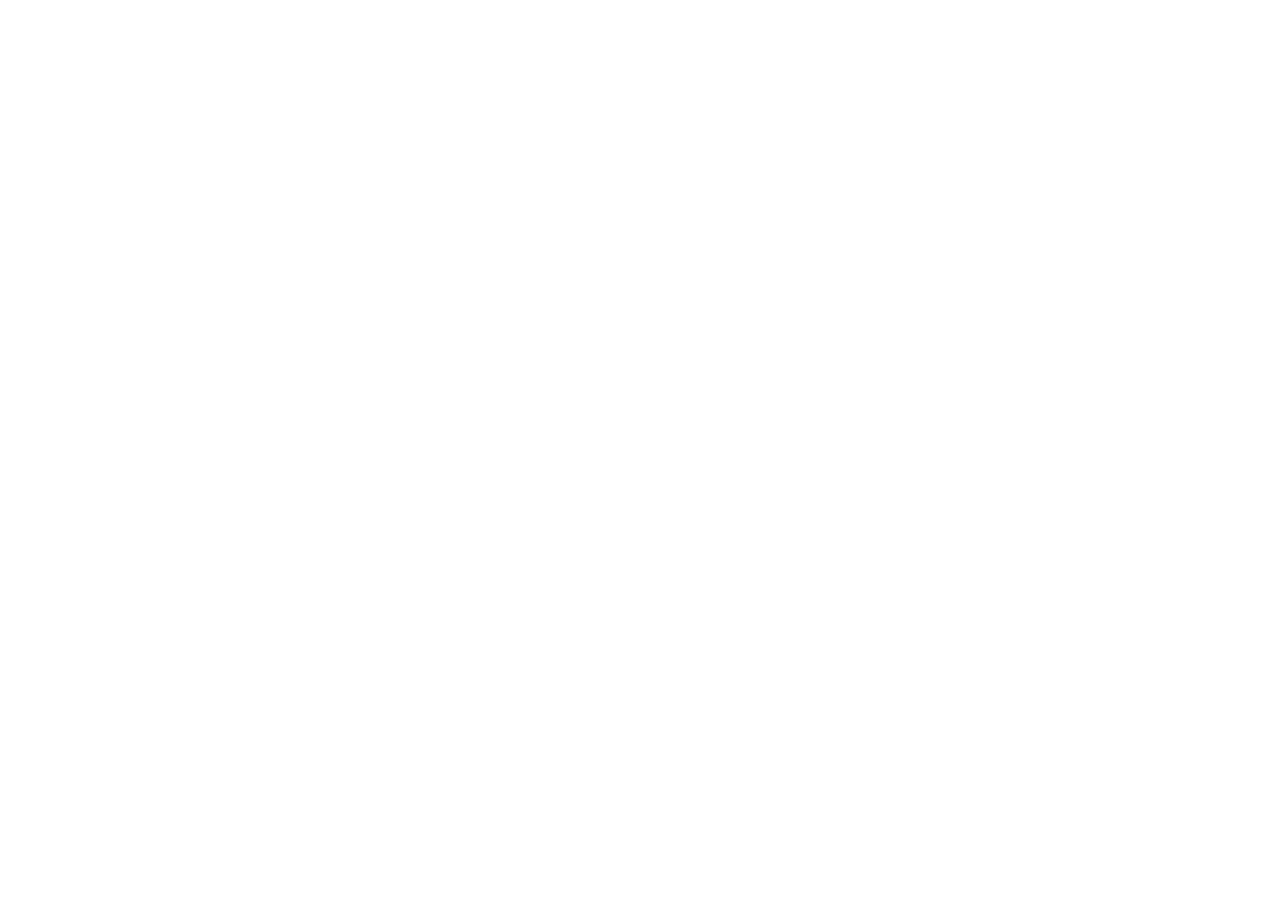
==== experiment/simulation/index.html @ 3f50e271 "Initial commit" ====
<!DOCTYPE html>
<html>
<head>
	<!-- Add CSS at the head of HTML file -->
    <link rel="stylesheet" href="./css/main.css">
</head>
<body>
		<!-- Your code goes here-->

	<!-- Add JS at the bottom of HTML file --> 
        <script src="./js/main.js"></script>
</body>
</html>
---- experiment/simulation/css/main.css ----
/* You CSS goes in here */
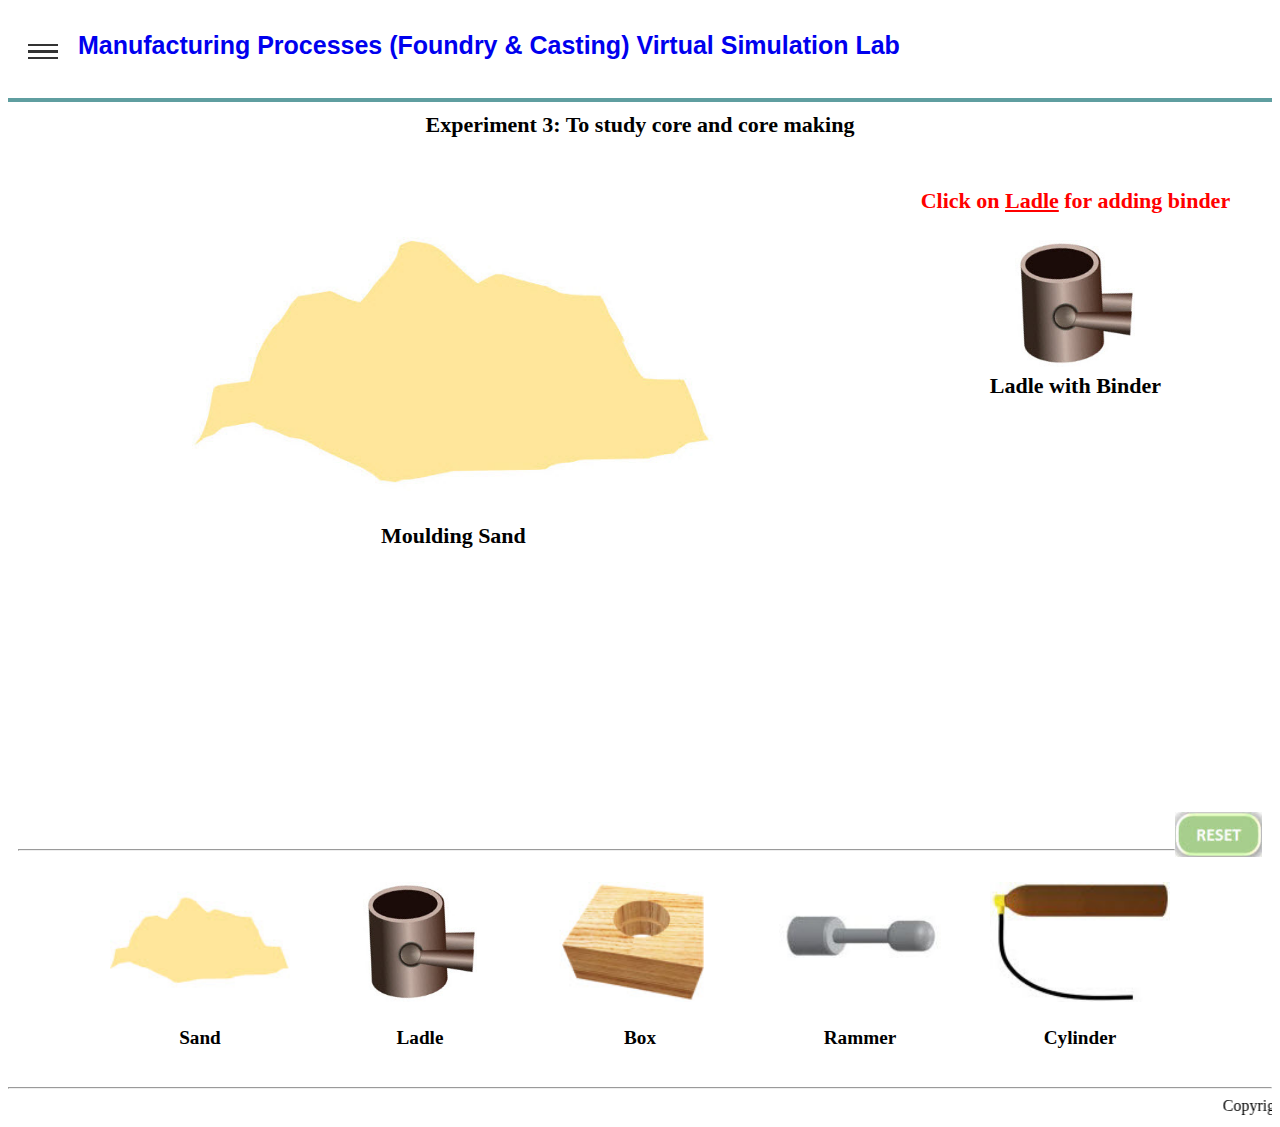
==== commit cd55e8ac: "Simulation Prepared" ====
--- a/experiment/simulation/index.html
+++ b/experiment/simulation/index.html
@@ -1,13 +1,127 @@
 <!DOCTYPE html>
 <html>
 <head>
-	<!-- Add CSS at the head of HTML file -->
-    <link rel="stylesheet" href="./css/main.css">
+	<meta charset="utf-8">
+	<meta name="viewport" content="width=device-width, initial-scale=1">
+	<title>Manufacturing Processes (Foundry & Casting) Virtual Simulation Lab</title>
+	<link rel="stylesheet" type="text/css" href="css/style.css">
+	<script type="text/javascript" src="js/main.js"></script>
 </head>
 <body>
-		<!-- Your code goes here-->
-
-	<!-- Add JS at the bottom of HTML file --> 
-        <script src="./js/main.js"></script>
+<header>
+  <button class="menu-btn" onclick="dispmenu(this)">
+  <div class="container">
+  <div class="bar1"></div>
+  <div class="bar2"></div>
+  <div class="bar3"></div>
+  </div></button>
+  <b id="pagechanger"><a href="../index.html">Manufacturing Processes (Foundry & Casting) Virtual Simulation Lab</a></b>
+</header>
+<nav class="side-nav" id="navbar">
+		<div class="nav-element">
+			<a href="../index.html" >Aim</a>
+		</div>
+		<div class="nav-element">
+			<a href="../theory.html" >Theory</a>
+		</div>
+		<div class="nav-element">
+			<a href="../objective.html" >Objective</a>
+		</div>
+		<div class="nav-element">
+			<a href="../pretest.html" >Pretest</a>
+		</div>
+		<div class="nav-element">
+			<a href="../procedure.html" >Procedure</a>
+		</div>
+		<div class="nav-element">
+			<a href="index.html" >
+			<span>Simulation</span></a>
+		</div>
+		<div class="nav-element">
+			<a href="../posttest.html" >Posttest</a>
+		</div>
+		<div class="nav-element">
+			<a href="../references.html" >References</a>
+		</div>
+		<div class="nav-element">
+			<a href="../feedback.html" >Feedback</a>
+		</div>
+		</nav>
+		
+	<div id="simulation-cont">
+		<div id="matwork">
+			<div style="height:700px;">
+				Experiment 3: To study core and core making<br>
+				<div id="simulation">
+				<img src="images/mouldingSand.jpg" width="60%" title="Moulding Sand"><br><br>Moulding Sand
+				</div>
+				
+				<div class="ladle" id="ladle">
+				<b style="color:red;">Click on <u>Ladle</u> for adding binder</b><br><br>
+				<img src="images/ladle.jpg" width="120px" title="Click here" onclick="ladle()"><br>Ladle with Binder
+				</div>
+				
+				<div class="sidecontainer" id="coreBox">
+				<b style="color:red;">Click on <u>Core Box</u> to pour the sand in the box</b><br><br>
+				<img src="images/box.jpg" title="Click here" onclick="coreBox()"><br>Core Box
+				</div>
+				
+				<div class="sidecontainer" id="rammer">
+				<b style="color:red;">Click on <u>Rammer</u> to ram the sand</b><br><br>
+				<img src="images/rammer.jpg" title="Click here" onclick="rammer()"><br>Rammer
+				</div>
+				
+				<div class="sidecontainer" id="pin">
+				<b style="color:red;">Click on <u>Pin</u> to create hole for CO<sub>2</sub></b><br><br>
+				<img src="images/pin.jpg" title="Click here" onclick="pin()"><br>Pin
+				</div>
+				
+				<div class="sidecontainer" id="cylinder">
+				<b style="color:red;">Click on <u>Cylinder</u> to pump CO<sub>2</sub> into the hole</b><br><br>
+				<img src="images/cylinder.jpg" title="Click here" onclick="cylinder()"><br>Cylinder
+				</div>
+				
+				<div class="sidecontainer" id="core">
+				<b style="color:red;">Click on <u>OK</u> to prepare core</b><br><br>
+				<img src="images/ok.png" title="Click here" width="20%" onclick="core()">
+				</div>
+			</div>
+<img src="images/reset.jpg" align="right" width="7%" onclick="resetfun()"><br>
+<hr>
+	<div id="about">
+		<div class="box" id="zoom">
+			<img src="images/sand.jpg" title="Moulding Sand">
+			<h3 class="h-secondary center">Sand</h3>
+		</div>
+				
+		<div class="box" id="zoom">
+			<img src="images/ladle.jpg" title="Ladle with Binder">
+			<h3 class="h-secondary center">Ladle</h3>
+		</div>
+				
+		<div class="box" id="zoom">
+			<img src="images/box.jpg" title="Core Box">
+			<h3 class="h-secondary center">Box</h3>
+		</div>
+				
+		<div class="box" id="zoom">
+			<img src="images/rammer.jpg" title="Rammer">
+			<h3 class="h-secondary center">Rammer</h3>
+		</div>
+				
+		<div class="box" id="zoom">
+			<img src="images/cylinder.jpg" title="CO2 Cylinder">
+			<h3 class="h-secondary center">Cylinder</h3>
+		</div>
+		
+	</div>
+	</div>
+</div>
+<div style="margin-top:25px" id="footer">
+<hr>
+<Marquee>
+Copyright &copy; Dayalbagh Educational Institute&nbsp;<a href="https://www.dei.ac.in" target="_blank" title="DEI">(www.dei.ac.in)</a>&nbsp;-&nbsp;<a href="http://msvs-dei.vlabs.ac.in/ajay/index.html" target="_blank" title="Profile">Ajay Kant Upadhyay</a>
+</Marquee>
+</div>
 </body>
-</html>
+</html>--- a/experiment/simulation/css/style.css
+++ b/experiment/simulation/css/style.css
@@ -0,0 +1,261 @@
+header{
+height: 10vh;
+border-bottom:4px solid cadetblue ;
+background-color: white;
+}
+
+#pagechanger{
+border: none;
+color: #003865;
+font-size: 25px;
+outline: none;
+position: relative;
+top: 2.5vh;
+font-family: "Open sans",sans-serif;
+}
+
+#pagechanger:hover{
+cursor: pointer;}
+
+a:link{text-decoration:none;}
+
+.side-nav{
+  position: absolute;
+  height: auto;
+  min-height: 350px;
+  width: 15vw;
+  min-width: 100px;
+  top: 40px;
+  float: left;
+  background-color: whitesmoke;
+  z-index: 10;
+  top: 10vh;
+  display: none;
+  box-shadow: 2.5px 2.5px rgba(0, 0, 0, 0.5);
+  border-bottom-right-radius: 10px;
+}
+.nav-element{
+height: 50px;
+}
+.nav-element a{
+margin-left: 20px;
+font-weight: 600;
+text-decoration: none;
+color: #3e6389;
+font-size: 20px;
+font-family: "Open sans",sans-serif;
+}
+
+#matwork{
+text-align: center;
+font-size: 22px;
+font-weight: bold;
+margin: 10px;
+}
+
+.container {
+  display: inline-block;
+  cursor: pointer;
+}
+
+.bar1, .bar2, .bar3 {
+  width: 30px;
+  height: 2.5px;
+  background-color: #333;
+  margin: 4px 0;
+  transition: 0.4s;
+}
+
+.change .bar1 {
+  -webkit-transform: rotate(-45deg) translate(-4.5px, 4px);
+  transform: rotate(-45deg) translate(-5.5px, 4px);
+}
+
+.change .bar2 {opacity: 0;}
+
+.change .bar3 {
+  -webkit-transform: rotate(45deg) translate(-4px, -5px);
+  transform: rotate(45deg) translate(-5px, -5px);
+}
+.menu-btn {
+position: relative;
+height: 100%;
+width: 70px;
+float: left;
+outline: none;
+border: none;
+background-color: white;
+}
+.menu-btn:hover{
+cursor: pointer;
+}
+
+.rightc-head{
+width: 100%;
+position: relative;
+text-align: center;
+font-size: 20px;
+color: cadetblue;
+}
+
+#about{
+    display: flex;
+    flex-wrap: wrap;
+    flex-direction: row;
+    align-content: stretch;
+    align-items: flex-end;
+    justify-content: center;
+}
+
+#about .box{
+    padding: 10px;
+    margin:10px;
+    font-size: 1.1rem;
+	float: left;
+}
+#about .box img{
+    height:120px;
+    margin: auto;
+    display: block;
+}
+
+#zoom {
+  transition: transform 1.6s;
+  width: 180px;
+  height: 160px;
+  margin: 0 auto;
+}
+
+#zoom:hover {
+  -ms-transform: scale(1.4); /* IE 9 */
+  -webkit-transform: scale(1.4); /* Safari 3-8 */
+  transform: scale(1.4); 
+}
+
+.h-secondary{
+    text-align: center;
+    font-size: 1.2rem;
+    padding: 6px;
+    font-family: 'Bree Serif', serif;
+}
+
+#simulation{
+	margin-top:50px; 
+	width:70%; 
+	float:left;
+}
+
+.ladle {
+	margin-top: 50px;
+	width: 30%;
+	float: left;
+}
+
+.sidecontainer {
+	margin-top: 50px;
+	width: 30%;
+	float: left;
+	display: none;
+}
+
+@media screen and (max-width: 950px)
+{
+#enter-val{
+width: 100%;}
+
+.matlab-working{
+width: 100%;}
+
+.right-cont{
+display: none;}
+.side-nav{
+width: 200px;}
+
+#pagechanger{
+font-size: 12px;
+position: relative;
+}
+}
+
+@media screen and (min-height: 700px)
+{
+ #enter-val{ 
+height: 62vh;}
+
+}
+@media screen and (max-width: 400px)
+{
+#pagechanger{
+  top: 0.5vh;
+font-size: 10px;}
+}
+
+@media screen and (min-height: 1000px)
+{
+#enter-val{
+height: 52vh;}
+
+.prog-window{
+height: 88%;}
+}
+
+@media screen and (min-height: 1300px)
+{
+#enter-val{
+height: 45vh;}
+
+.prog-window{
+height: 91%;}
+
+#pagechanger{
+  top: 0.5vh;
+font-size: 30px;}
+}
+
+@media screen and (max-height: 680px)
+{
+#enter-val{
+height: 79vh;}
+.prog-window{
+height: 75%;}
+}
+@media screen and (max-width: 300px)
+{
+  #pagechanger{
+    top: 0.5vh;
+    font-size: 7px;}
+	
+@media screen and (max-height: 700px){
+#enter-val{
+height: 85vh;}
+.prog-window{
+height: 77%;}
+}
+}
+
+@media screen and (min-width: 1000px)
+{
+@media screen and (min-height: 700px)
+{
+#enter-val{
+height: 80vh;}
+}
+}
+
+@media screen and (max-width: 600px)
+{
+@media screen and (max-height: 750px)
+{
+#enter-val{
+height: 80vh;}
+}
+}
+
+@media screen and (max-width: 750px)
+{
+@media screen and (max-height: 600px)
+{
+#enter-val{
+height:98vh;}
+}
+}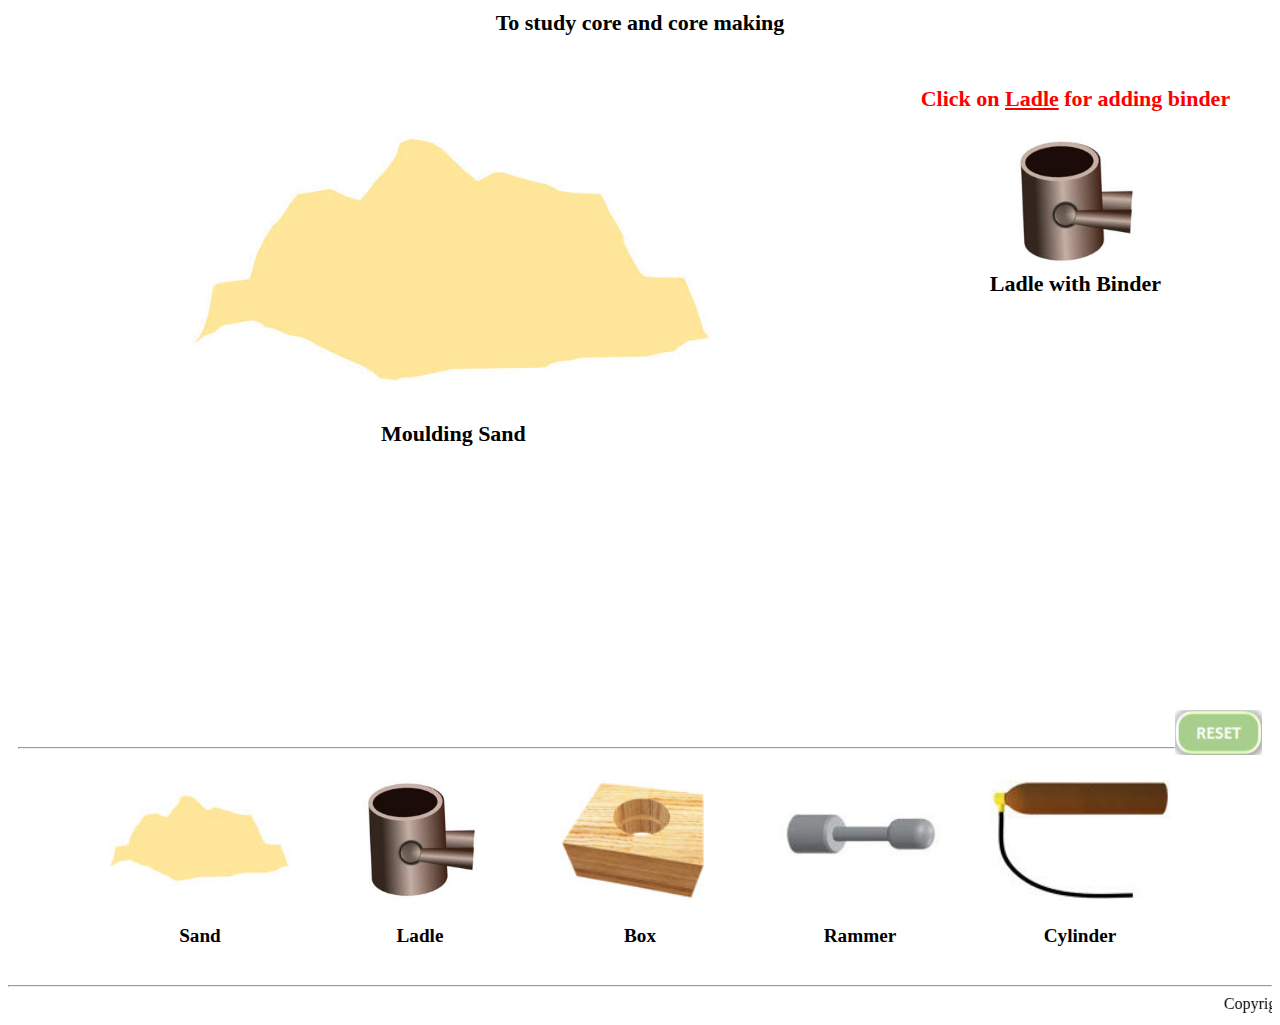
==== commit 95ebc0c8: "Merge pull request #6 from virtual-labs/main" ====
--- a/experiment/simulation/index.html
+++ b/experiment/simulation/index.html
@@ -7,51 +7,11 @@
 	<link rel="stylesheet" type="text/css" href="css/style.css">
 	<script type="text/javascript" src="js/main.js"></script>
 </head>
-<body>
-<header>
-  <button class="menu-btn" onclick="dispmenu(this)">
-  <div class="container">
-  <div class="bar1"></div>
-  <div class="bar2"></div>
-  <div class="bar3"></div>
-  </div></button>
-  <b id="pagechanger"><a href="../index.html">Manufacturing Processes (Foundry & Casting) Virtual Simulation Lab</a></b>
-</header>
-<nav class="side-nav" id="navbar">
-		<div class="nav-element">
-			<a href="../index.html" >Aim</a>
-		</div>
-		<div class="nav-element">
-			<a href="../theory.html" >Theory</a>
-		</div>
-		<div class="nav-element">
-			<a href="../objective.html" >Objective</a>
-		</div>
-		<div class="nav-element">
-			<a href="../pretest.html" >Pretest</a>
-		</div>
-		<div class="nav-element">
-			<a href="../procedure.html" >Procedure</a>
-		</div>
-		<div class="nav-element">
-			<a href="index.html" >
-			<span>Simulation</span></a>
-		</div>
-		<div class="nav-element">
-			<a href="../posttest.html" >Posttest</a>
-		</div>
-		<div class="nav-element">
-			<a href="../references.html" >References</a>
-		</div>
-		<div class="nav-element">
-			<a href="../feedback.html" >Feedback</a>
-		</div>
-		</nav>
-		
+<body>		
 	<div id="simulation-cont">
 		<div id="matwork">
 			<div style="height:700px;">
-				Experiment 3: To study core and core making<br>
+				To study core and core making<br>
 				<div id="simulation">
 				<img src="images/mouldingSand.jpg" width="60%" title="Moulding Sand"><br><br>Moulding Sand
 				</div>
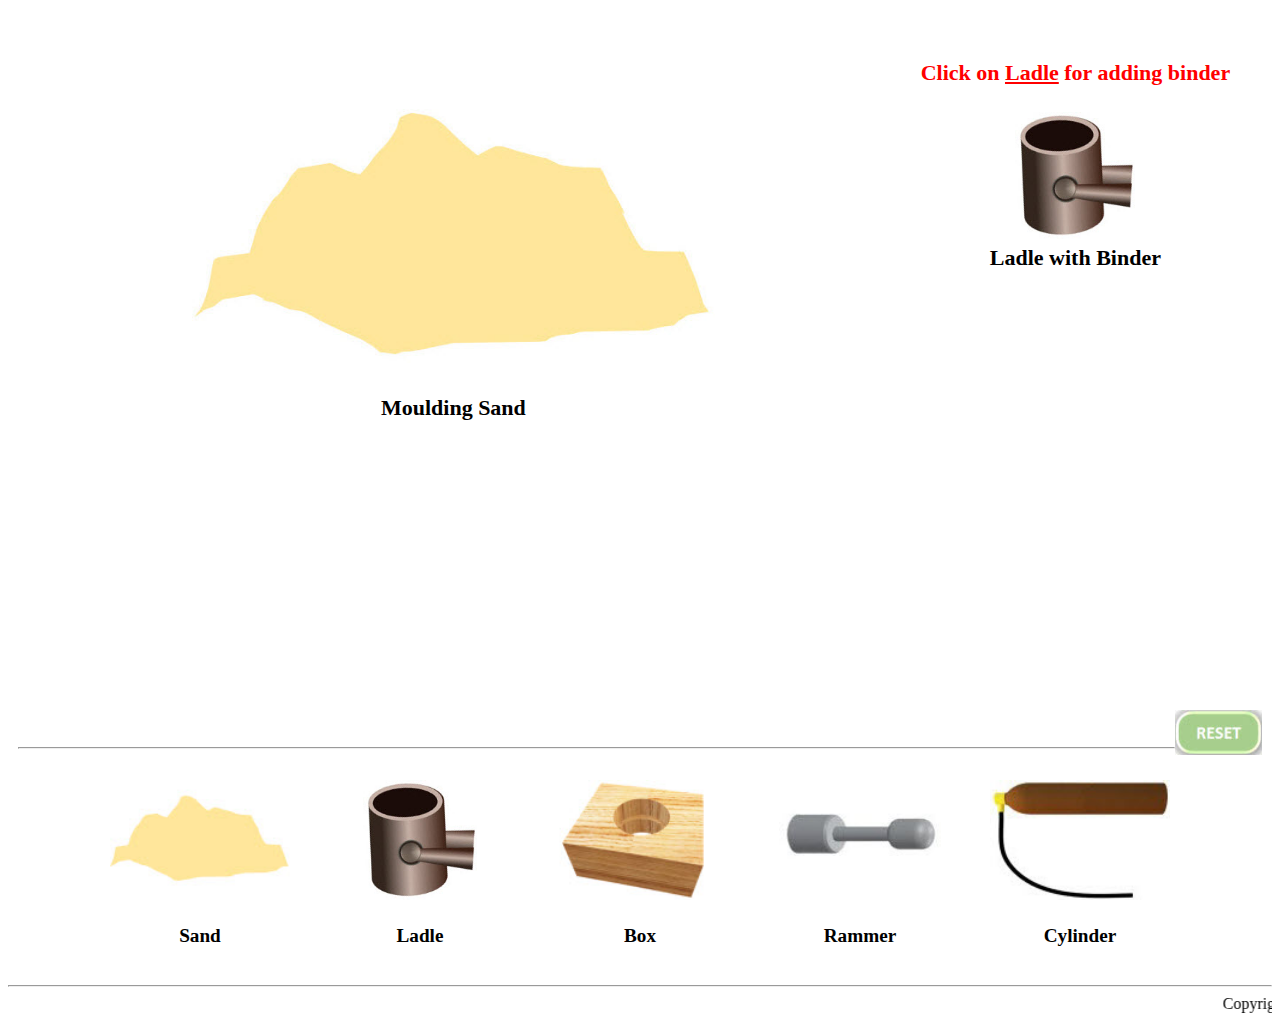
==== commit d4d8ec81: "Merge pull request #8 from virtual-labs/main" ====
--- a/experiment/simulation/index.html
+++ b/experiment/simulation/index.html
@@ -11,7 +11,6 @@
 	<div id="simulation-cont">
 		<div id="matwork">
 			<div style="height:700px;">
-				To study core and core making<br>
 				<div id="simulation">
 				<img src="images/mouldingSand.jpg" width="60%" title="Moulding Sand"><br><br>Moulding Sand
 				</div>
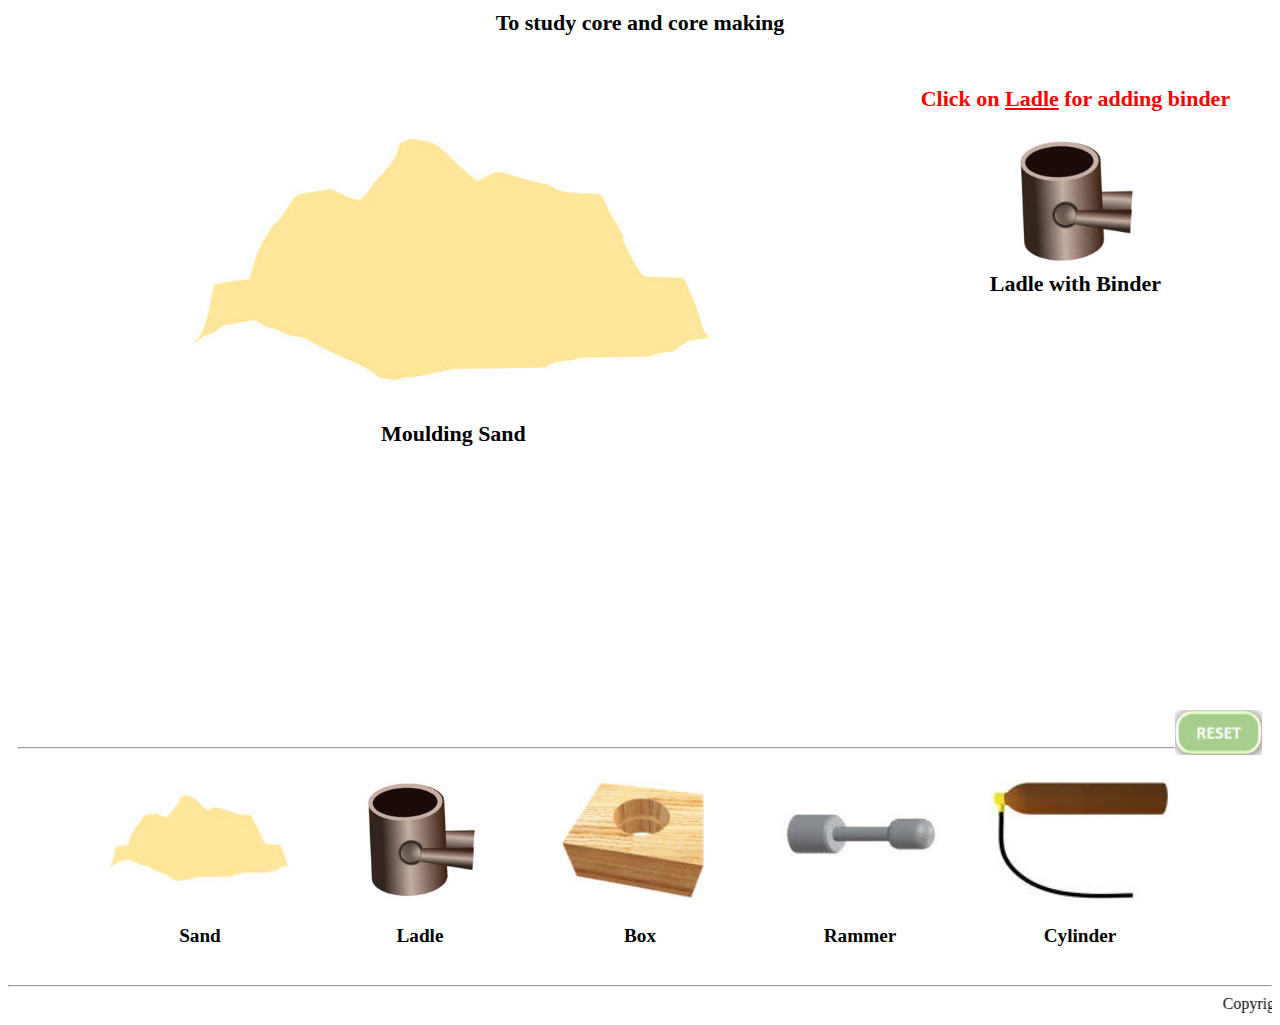
==== commit a6aa7139: "index file changed" ====
--- a/experiment/simulation/index.html
+++ b/experiment/simulation/index.html
@@ -11,6 +11,7 @@
 	<div id="simulation-cont">
 		<div id="matwork">
 			<div style="height:700px;">
+				To study core and core making<br>
 				<div id="simulation">
 				<img src="images/mouldingSand.jpg" width="60%" title="Moulding Sand"><br><br>Moulding Sand
 				</div>
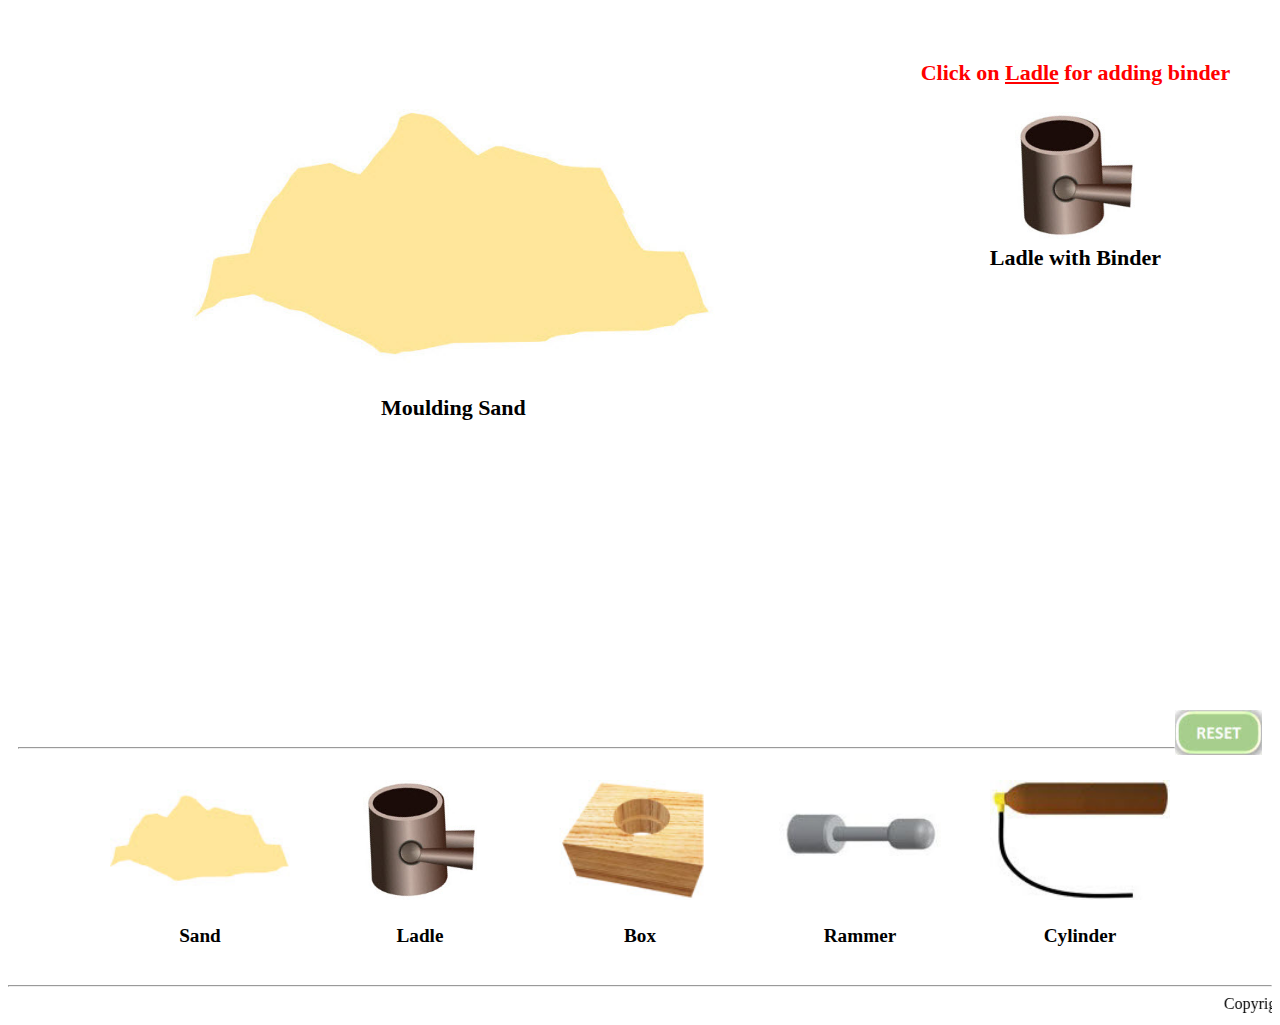
==== commit c0a08e2f: "Update index.html" ====
--- a/experiment/simulation/index.html
+++ b/experiment/simulation/index.html
@@ -11,7 +11,6 @@
 	<div id="simulation-cont">
 		<div id="matwork">
 			<div style="height:700px;">
-				To study core and core making<br>
 				<div id="simulation">
 				<img src="images/mouldingSand.jpg" width="60%" title="Moulding Sand"><br><br>Moulding Sand
 				</div>
